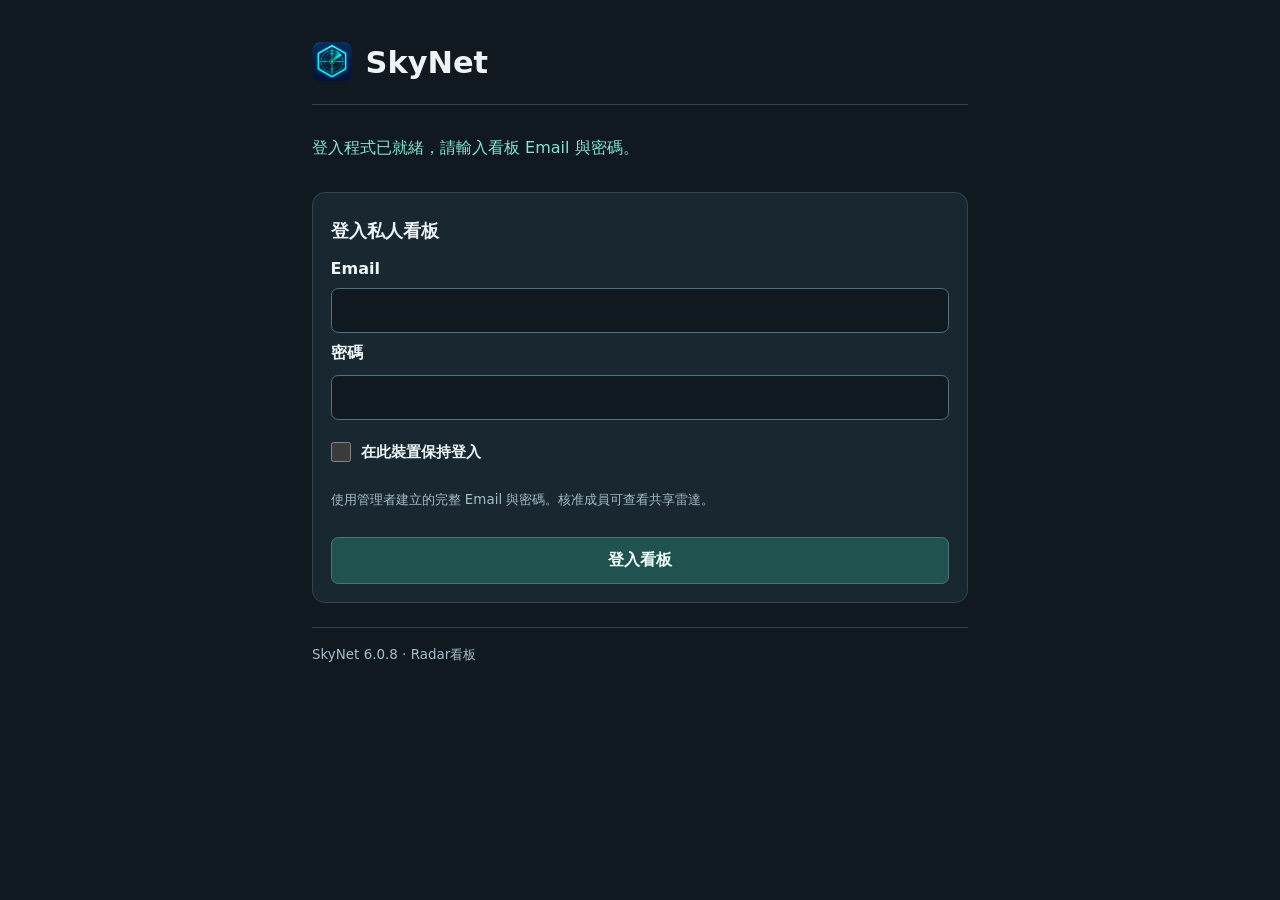
==== index.html @ 7acb48e9 "Add files via upload" ====
<!doctype html>
<html lang="zh-Hant"><head>
<meta charset="utf-8"><meta name="viewport" content="width=device-width,initial-scale=1">
<meta name="referrer" content="no-referrer">
<meta http-equiv="Content-Security-Policy" content="default-src 'none'; script-src 'self'; style-src 'self'; connect-src https://*.supabase.co; img-src 'self' data: blob:; base-uri 'none'; form-action 'none'; object-src 'none'">
<meta name="theme-color" content="#101820"><title>SkyNet</title>
<link rel="icon" type="image/png" href="skynet-icon.png">
<link rel="stylesheet" href="style.css?v=radar-map-defaults"><script src="config.js?v=7.0.0" defer></script><script src="board.js?v=radar-compact" defer></script><script src="radar.js?v=radar-map-defaults" defer></script>
</head><body><main>
<header><img src="skynet-icon.png" alt="" width="40" height="40"><h1>SkyNet</h1><button id="logout" class="secondary" hidden>登出</button></header>
<p id="status" role="status" aria-live="polite">正在載入登入程式；若長時間停留，請重新整理網頁。</p>
<noscript>此看板需要 JavaScript，請使用已啟用 JavaScript 的瀏覽器。</noscript>
<section id="auth" class="card"><h2>登入私人看板</h2>
<form id="login-form" novalidate><details id="project-settings"><summary>連線設定</summary>
<label for="url">Supabase Project URL</label><input id="url" type="url" placeholder="https://專案代碼.supabase.co" autocomplete="off" required>
<label for="key">Publishable／anon key</label><input id="key" autocomplete="off" autocapitalize="none" spellcheck="false" required></details>
<label for="email">Email</label><input id="email" type="email" autocomplete="username" required>
<label for="password">密碼</label><input id="password" type="password" autocomplete="current-password" required>
<label class="remember" for="remember"><input id="remember" type="checkbox"><span>在此裝置保持登入</span></label>
<p class="hint">使用管理者建立的完整 Email 與密碼。核准成員可查看共享雷達。</p><button id="login" type="submit">登入看板</button></form></section>
<section id="password-change" class="card" hidden>
<h2>首次登入須更換密碼</h2>
<form id="password-change-form">
<label for="new-password">新密碼（至少 12 個字元）</label><input id="new-password" type="password" autocomplete="new-password" minlength="12" required>
<label for="confirm-password">再輸入一次新密碼</label><input id="confirm-password" type="password" autocomplete="new-password" required>
<button id="save-password" type="submit">更換密碼</button>
</form></section>
<section id="radar-feed" hidden>
<div class="toolbar"><h2 id="radar-heading">雷達回報</h2><button id="radar-refresh" class="secondary" type="button">立即更新</button></div>
<nav id="radar-modes" class="board-tabs" aria-label="雷達功能"></nav>
<details id="radar-hidden-maps-settings"><summary>不顯示地圖設定</summary>
<details><summary>查看共用預設排除清單</summary><p id="radar-default-hidden-maps"></p></details>
<form id="radar-hidden-maps-form">
<label for="radar-hidden-maps">個人追加排除（逗號分隔）</label>
<input id="radar-hidden-maps" placeholder="名稱,名稱2,名稱3">
<button type="submit">儲存</button>
<p id="radar-hidden-maps-status" role="status" hidden></p>
</form></details>
<details><summary>排列功能順序</summary><div id="radar-mode-order"></div></details>
<div id="radar-groups" class="board-tabs" role="group" aria-label="血盟群組" hidden></div>
<details><summary>管理血盟群組</summary>
<form id="radar-group-form">
<label for="radar-group-name">群組名稱</label><input id="radar-group-name" maxlength="128" required>
<label for="radar-group-clans">血盟名稱（逗號分隔）</label><input id="radar-group-clans" placeholder="血盟名稱,血盟名稱2,血盟名稱3">
<div class="map-actions"><button type="submit">儲存群組</button><button id="radar-group-delete" type="button">移除群組</button></div>
<p id="radar-group-status" role="status"></p>
</form></details>
<details><summary>篩選細項</summary>
<div class="filters"><label for="radar-region">分區</label><select id="radar-region"><option value="">全部分區</option></select>
<label id="radar-kind-label" for="radar-kind">類型</label><select id="radar-kind"><option value="">全部類型</option><option value="report">一般回報</option><option value="boss">BOSS</option><option value="banner">橫幅推估</option></select>
<label for="radar-clan">血盟</label><select id="radar-clan"><option value="">全部血盟</option></select>
<label for="radar-server">伺服器</label><select id="radar-server"><option value="">全部伺服器</option></select>
<label for="radar-map-filter">地圖</label><select id="radar-map-filter"><option value="">全部地圖</option></select>
<label for="radar-search">搜尋名稱</label><input id="radar-search" type="search" placeholder="角色或 BOSS 名稱"></div>
</details>
<p id="radar-status" class="hint" role="status"></p>
<p class="radar-age-legend"><span data-age="1">1 分內</span><span data-age="5">1～5 分</span><span data-age="10">5～10 分</span><span data-age="30">10～30 分</span><span data-age="60">30～60 分</span></p>
<section id="radar-map" class="card" hidden>
<div class="toolbar"><h2 id="radar-map-title">地圖</h2><button id="radar-map-close" class="secondary" type="button">關閉地圖</button></div>
<p id="radar-map-detail" class="hint" role="status"></p>
<div class="map-actions radar-map-toolbar">
<div id="radar-map-picker" hidden>
<details id="radar-map-menu"><summary>選擇地圖</summary>
<label for="radar-map-search">搜尋地圖</label><input id="radar-map-search" type="search" placeholder="輸入地圖名稱">
<select id="radar-map-choice" size="6" aria-label="搜尋結果"></select>
</details>
</div>
<details id="radar-map-favorite-menu" hidden><summary>★ 我的最愛地圖</summary>
<select id="radar-map-favorites" size="5" aria-label="最愛地圖"></select>
<button id="radar-map-favorite" type="button">加入最愛</button>
</details>
<button id="radar-zoom-out" type="button" aria-label="縮小">−</button><button id="radar-zoom-in" type="button" aria-label="放大">＋</button><button id="radar-center" type="button">回到標記</button>
<div id="radar-map-controls" hidden>
<button id="radar-map-fit" type="button">符合視窗</button>
<label><input id="radar-map-names" type="checkbox" checked> 顯示名字</label>
<label><input id="radar-map-follow" type="checkbox" checked> 跟著篩選結果切換地圖</label>
</div>
<button id="radar-select" type="button" aria-pressed="false">框選回報</button><button id="radar-clear-area" type="button">清除框選</button>
</div>
<p id="radar-area-status" class="hint" role="status"></p>
<div id="radar-map-scroll" tabindex="0" aria-label="地圖，可捲動"><canvas id="radar-canvas" aria-label="地圖上的回報位置"></canvas></div>
</section>
<details><summary>顯示欄位</summary><div id="radar-columns"></div></details>
<p id="radar-empty" hidden>沒有符合篩選條件的回報。</p>
<div class="radar-table-scroll" tabindex="0" aria-label="雷達回報表格">
<table class="radar-table" aria-label="共享雷達回報"><thead><tr id="radar-head"></tr></thead><tbody id="radar-rows"></tbody></table>
</div>
</section>
<footer>SkyNet 6.0.8 · Radar看板</footer>
</main></body></html>
---- style.css ----
:root{color-scheme:dark;font:16px system-ui,-apple-system,"Segoe UI",sans-serif;background:#101820;color:#ecf4f6}*{box-sizing:border-box}[hidden]{display:none!important}body{margin:0}main{max-width:46rem;margin:auto;padding:clamp(1rem,4vw,2.5rem)}header{display:flex;gap:.85rem;align-items:center;border-bottom:1px solid #314550;padding-bottom:1.2rem}header button{margin-left:auto}.mark{font-size:2.5rem;color:#68e1d1}small,.hint,footer{color:#a5bdc9}header small{font-size:.65rem;letter-spacing:.12em}h1{margin:.3rem 0;font-size:clamp(1.3rem,5vw,1.9rem)}h2{font-size:1.1rem;margin:.5rem 0}#status{padding:.9rem 0;color:#84e8d0;line-height:1.65;overflow-wrap:anywhere}#status[data-error="true"]{color:#ffbf9e}.card,li{background:#192731;border:1px solid #314550;border-radius:.8rem;padding:1.1rem}form{display:grid;gap:.65rem;margin:1rem 0 0}label{font-weight:600}input,button,select{font:inherit;border:1px solid #4e727e;border-radius:.45rem;padding:.75rem;min-height:44px}input,select{width:100%;background:#101820;color:inherit}.remember{display:flex;align-items:center;gap:.65rem;min-height:44px;font-size:.95rem}.remember input{width:20px;height:20px;min-height:0;margin:0;accent-color:#68e1d1}button{background:#20534f;color:#f2fffd;cursor:pointer;font-weight:600}button.secondary{background:#192731;font-size:.9rem;white-space:nowrap}button:disabled{opacity:.55;cursor:wait}:focus-visible{outline:2px solid #84e8d0;outline-offset:3px}.hint,footer{font-size:.84rem;line-height:1.65;margin:.25rem 0 1rem}.toolbar{display:flex;align-items:center;justify-content:space-between;gap:1rem}#count{font-size:.8rem;color:#a5bdc9;margin-left:.3rem}ol{list-style:none;padding:0;display:grid;gap:.6rem}li{display:grid;grid-template-columns:minmax(0,1fr) auto;gap:.5rem}li strong{overflow-wrap:anywhere;font-size:1.1rem}li small{grid-column:1/-1;line-height:1.6;overflow-wrap:anywhere}.enter,.leave{align-self:start;border-radius:.35rem;padding:.15rem .5rem;font-size:.82rem}.enter{background:#19483e;color:#84e8d0}.leave{background:#233d4a;color:#bdd9ea}footer{border-top:1px solid #314550;padding-top:1rem;margin-top:1.5rem}details label{display:block;margin:.8rem 0 .3rem}summary{cursor:pointer;color:#a5bdc9;padding:.4rem 0}.filters{display:grid;grid-template-columns:auto 1fr;gap:.6rem;align-items:center;margin:1rem 0}
.board-tabs,.map-actions{display:flex;gap:.5rem;flex-wrap:wrap;margin:1rem 0}.board-tabs button[aria-pressed="false"]{background:#192731}.board-tabs button[aria-pressed="true"]{border-color:#84e8d0}.map-actions button{padding:.45rem .65rem}#radar-map-scroll{max-height:55vh;overflow:auto;background:#101820;overscroll-behavior:contain}#radar-canvas{display:block}#radar-rows button{justify-self:start}#radar-map-title{overflow-wrap:anywhere}
#radar-canvas.selecting{touch-action:none;cursor:crosshair}
main:has(#radar-feed:not([hidden])) { max-width: 96rem; }
#radar-columns { display: flex; flex-wrap: wrap; gap: .4rem 1rem; padding: .55rem 0; }
#radar-columns label { display: inline-flex; align-items: center; gap: .4rem; margin: 0; font-weight: normal; }
#radar-columns input { width: 1rem; height: 1rem; min-height: 0; accent-color: #68e1d1; }
.radar-table-scroll { overflow: auto; max-height: 70vh; border: 1px solid #314550; border-radius: .55rem; }
.radar-table { width: 100%; border-collapse: separate; border-spacing: 0; }
.radar-table th, .radar-table td { white-space: normal; overflow-wrap: anywhere; }
#radar-default-hidden-maps { white-space: normal; overflow-wrap: anywhere; line-height: 1.65; }
.radar-table th, .radar-table td { padding: .55rem .7rem; text-align: left; border-bottom: 1px solid #314550; }
.radar-table th { position: sticky; top: 0; background: #20343e; z-index: 1; }
.radar-table tbody tr:nth-child(even) { background: #192731; }
.radar-table tbody tr:hover { background: #233d4a; }
.radar-table button { min-height: 32px; padding: .25rem .55rem; }
.radar-table-scroll { background: #192738; }
.radar-table th, .radar-table td { padding: .32rem .65rem; border-bottom: 0; }
.radar-table th { background: #192738; color: #bdcfe1; border-bottom: 1px solid #526275; }
.radar-table td { color: #a5d86a; font-variant-numeric: tabular-nums; }
.radar-table tbody tr:nth-child(even) { background: #1c2c3e; }
.radar-table tbody tr:hover { background: #293e51; }
.radar-table button { min-height: 26px; padding: .1rem .45rem; font-size: .82rem; }
.radar-order-row { display: grid; grid-template-columns: minmax(8rem, 1fr) auto auto; gap: .5rem; align-items: center; max-width: 27rem; margin: .35rem 0; }
.radar-order-row button { min-height: 34px; padding: .25rem .6rem; }
#radar-group-form { max-width: 27rem; }
#radar-group-clans { font: inherit; color: inherit; background: #101820; border: 1px solid #4e727e; padding: .5rem; }
#radar-feed details { margin: .55rem 0; }
.radar-age-legend { display: flex; flex-wrap: wrap; gap: .35rem 1rem; font-size: .85rem; }
.radar-age-legend span, .radar-table tr[data-age] td { color: var(--age-color, #d0d0d0); }
#radar-feed [data-age="1"] { --age-color: #ff6674; }
#radar-feed [data-age="5"] { --age-color: #ffab54; }
#radar-feed [data-age="10"] { --age-color: #ffdf55; }
#radar-feed [data-age="30"] { --age-color: #a5d86a; }
#radar-map-picker { display: flex; gap: .6rem; align-items: center; max-width: 28rem; }
#radar-map-picker label { white-space: nowrap; }
#radar-map-controls label { display: inline-flex; align-items: center; gap: .35rem; }
#radar-map-controls input { width: 1rem; height: 1rem; min-height: 0; }
#radar-map .radar-map-toolbar { display: flex; flex-wrap: wrap; gap: .3rem; align-items: center; }
#radar-map-picker, #radar-map-controls { display: flex; flex-wrap: wrap; gap: .3rem; align-items: center; }
#radar-map-picker details { position: relative; margin: 0; }
#radar-map-picker details[open] { z-index: 2; }
#radar-map-picker summary, .radar-map-toolbar button { min-height: 32px; padding: .25rem .55rem; white-space: nowrap; }
#radar-map-picker summary { border: 1px solid #4e727e; border-radius: .45rem; color: inherit; }
#radar-map-picker details > :not(summary) { display: block; width: 100%; margin: .3rem 0; }
#radar-map-picker details[open] { width: min(14rem, 80vw); }
#radar-map-picker select { min-height: 0; }
#radar-map-scroll { height: 75vh; max-height: none; }
#radar-canvas { display: block; margin-inline: auto; }
#radar-map-favorite-menu { position: relative; margin: 0; }
#radar-map-favorite-menu summary { padding: .25rem .55rem; border: 1px solid #4e727e; border-radius: .45rem; white-space: nowrap; }
#radar-map-favorite-menu[open] { width: min(14rem, 80vw); }
#radar-map-favorite-menu select { margin: .3rem 0; }
#radar-hidden-maps-form { max-width: 30rem; }
#radar-hidden-maps-form button { justify-self: start; }

@media (max-width: 640px) {
  main:has(#radar-feed:not([hidden])) { padding: .65rem; }
  #radar-modes { display: flex; flex-wrap: nowrap; overflow-x: auto; }
  #radar-modes button { flex: 0 0 auto; white-space: nowrap; }
  .radar-table-scroll { max-height: none; overflow: visible; border: 0; background: transparent; }
  .radar-table, .radar-table tbody { display: block; }
  .radar-table thead { position: absolute; width: 1px; height: 1px; overflow: hidden; clip-path: inset(50%); }
  .radar-table tbody tr { display: grid; grid-template-columns: repeat(2, minmax(0, 1fr)); gap: .35rem .7rem; margin-bottom: .55rem; padding: .65rem; background: #192738; border: 1px solid #314550; border-radius: .6rem; }
  .radar-table tr td { padding: 0; border: 0; white-space: normal; overflow-wrap: anywhere; }
  .radar-table td::before { content: attr(data-label); display: block; color: #a5bdc9; font-size: .72rem; }
  .radar-table td[data-field="name"] { order: -1; grid-column: 1 / -1; font-weight: 700; }
  .radar-table td[data-field="location"], .radar-table td[data-field="action"] { grid-column: 1 / -1; }
  .radar-table td button { min-height: 44px; width: 100%; }
  #radar-map { padding: .55rem; }
  #radar-map-scroll { height: auto; max-height: 62vh; max-height: 62dvh; }
  #radar-map .radar-map-toolbar button, #radar-map-picker summary, #radar-map-favorite-menu summary { min-height: 44px; }
}
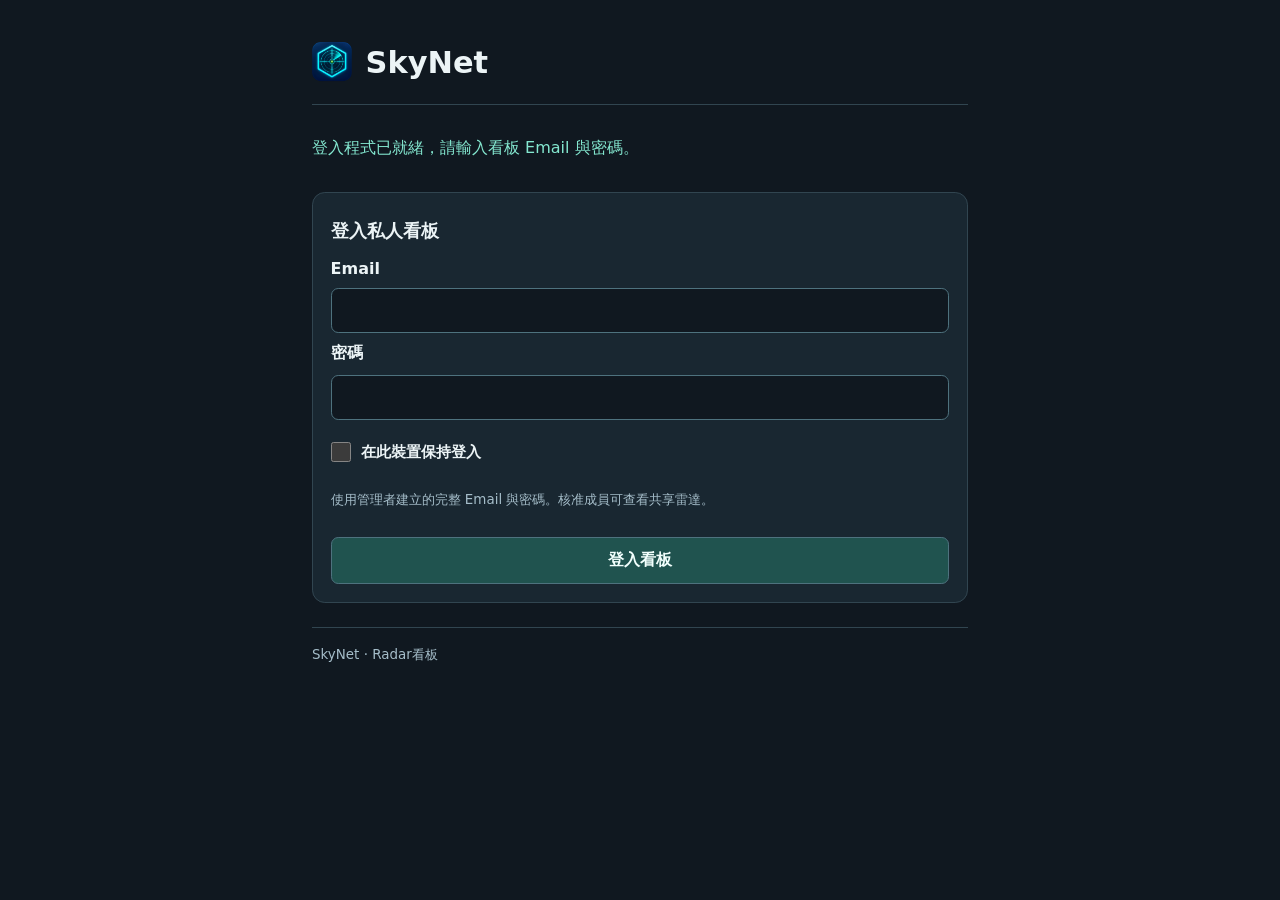
==== commit bdf01422: "Add files via upload" ====
--- a/index.html
+++ b/index.html
@@ -1,90 +1,83 @@
-<!doctype html>
-<html lang="zh-Hant"><head>
-<meta charset="utf-8"><meta name="viewport" content="width=device-width,initial-scale=1">
-<meta name="referrer" content="no-referrer">
-<meta http-equiv="Content-Security-Policy" content="default-src 'none'; script-src 'self'; style-src 'self'; connect-src https://*.supabase.co; img-src 'self' data: blob:; base-uri 'none'; form-action 'none'; object-src 'none'">
-<meta name="theme-color" content="#101820"><title>SkyNet</title>
-<link rel="icon" type="image/png" href="skynet-icon.png">
-<link rel="stylesheet" href="style.css?v=radar-map-defaults"><script src="config.js?v=7.0.0" defer></script><script src="board.js?v=radar-compact" defer></script><script src="radar.js?v=radar-map-defaults" defer></script>
-</head><body><main>
-<header><img src="skynet-icon.png" alt="" width="40" height="40"><h1>SkyNet</h1><button id="logout" class="secondary" hidden>登出</button></header>
-<p id="status" role="status" aria-live="polite">正在載入登入程式；若長時間停留，請重新整理網頁。</p>
-<noscript>此看板需要 JavaScript，請使用已啟用 JavaScript 的瀏覽器。</noscript>
-<section id="auth" class="card"><h2>登入私人看板</h2>
-<form id="login-form" novalidate><details id="project-settings"><summary>連線設定</summary>
-<label for="url">Supabase Project URL</label><input id="url" type="url" placeholder="https://專案代碼.supabase.co" autocomplete="off" required>
-<label for="key">Publishable／anon key</label><input id="key" autocomplete="off" autocapitalize="none" spellcheck="false" required></details>
-<label for="email">Email</label><input id="email" type="email" autocomplete="username" required>
-<label for="password">密碼</label><input id="password" type="password" autocomplete="current-password" required>
-<label class="remember" for="remember"><input id="remember" type="checkbox"><span>在此裝置保持登入</span></label>
-<p class="hint">使用管理者建立的完整 Email 與密碼。核准成員可查看共享雷達。</p><button id="login" type="submit">登入看板</button></form></section>
-<section id="password-change" class="card" hidden>
-<h2>首次登入須更換密碼</h2>
-<form id="password-change-form">
-<label for="new-password">新密碼（至少 12 個字元）</label><input id="new-password" type="password" autocomplete="new-password" minlength="12" required>
-<label for="confirm-password">再輸入一次新密碼</label><input id="confirm-password" type="password" autocomplete="new-password" required>
-<button id="save-password" type="submit">更換密碼</button>
-</form></section>
-<section id="radar-feed" hidden>
-<div class="toolbar"><h2 id="radar-heading">雷達回報</h2><button id="radar-refresh" class="secondary" type="button">立即更新</button></div>
-<nav id="radar-modes" class="board-tabs" aria-label="雷達功能"></nav>
-<details id="radar-hidden-maps-settings"><summary>不顯示地圖設定</summary>
-<details><summary>查看共用預設排除清單</summary><p id="radar-default-hidden-maps"></p></details>
-<form id="radar-hidden-maps-form">
-<label for="radar-hidden-maps">個人追加排除（逗號分隔）</label>
-<input id="radar-hidden-maps" placeholder="名稱,名稱2,名稱3">
-<button type="submit">儲存</button>
-<p id="radar-hidden-maps-status" role="status" hidden></p>
-</form></details>
-<details><summary>排列功能順序</summary><div id="radar-mode-order"></div></details>
-<div id="radar-groups" class="board-tabs" role="group" aria-label="血盟群組" hidden></div>
-<details><summary>管理血盟群組</summary>
-<form id="radar-group-form">
-<label for="radar-group-name">群組名稱</label><input id="radar-group-name" maxlength="128" required>
-<label for="radar-group-clans">血盟名稱（逗號分隔）</label><input id="radar-group-clans" placeholder="血盟名稱,血盟名稱2,血盟名稱3">
-<div class="map-actions"><button type="submit">儲存群組</button><button id="radar-group-delete" type="button">移除群組</button></div>
-<p id="radar-group-status" role="status"></p>
-</form></details>
-<details><summary>篩選細項</summary>
-<div class="filters"><label for="radar-region">分區</label><select id="radar-region"><option value="">全部分區</option></select>
-<label id="radar-kind-label" for="radar-kind">類型</label><select id="radar-kind"><option value="">全部類型</option><option value="report">一般回報</option><option value="boss">BOSS</option><option value="banner">橫幅推估</option></select>
-<label for="radar-clan">血盟</label><select id="radar-clan"><option value="">全部血盟</option></select>
-<label for="radar-server">伺服器</label><select id="radar-server"><option value="">全部伺服器</option></select>
-<label for="radar-map-filter">地圖</label><select id="radar-map-filter"><option value="">全部地圖</option></select>
-<label for="radar-search">搜尋名稱</label><input id="radar-search" type="search" placeholder="角色或 BOSS 名稱"></div>
-</details>
-<p id="radar-status" class="hint" role="status"></p>
-<p class="radar-age-legend"><span data-age="1">1 分內</span><span data-age="5">1～5 分</span><span data-age="10">5～10 分</span><span data-age="30">10～30 分</span><span data-age="60">30～60 分</span></p>
-<section id="radar-map" class="card" hidden>
-<div class="toolbar"><h2 id="radar-map-title">地圖</h2><button id="radar-map-close" class="secondary" type="button">關閉地圖</button></div>
-<p id="radar-map-detail" class="hint" role="status"></p>
-<div class="map-actions radar-map-toolbar">
-<div id="radar-map-picker" hidden>
-<details id="radar-map-menu"><summary>選擇地圖</summary>
-<label for="radar-map-search">搜尋地圖</label><input id="radar-map-search" type="search" placeholder="輸入地圖名稱">
-<select id="radar-map-choice" size="6" aria-label="搜尋結果"></select>
-</details>
-</div>
-<details id="radar-map-favorite-menu" hidden><summary>★ 我的最愛地圖</summary>
-<select id="radar-map-favorites" size="5" aria-label="最愛地圖"></select>
-<button id="radar-map-favorite" type="button">加入最愛</button>
-</details>
-<button id="radar-zoom-out" type="button" aria-label="縮小">−</button><button id="radar-zoom-in" type="button" aria-label="放大">＋</button><button id="radar-center" type="button">回到標記</button>
-<div id="radar-map-controls" hidden>
-<button id="radar-map-fit" type="button">符合視窗</button>
-<label><input id="radar-map-names" type="checkbox" checked> 顯示名字</label>
-<label><input id="radar-map-follow" type="checkbox" checked> 跟著篩選結果切換地圖</label>
-</div>
-<button id="radar-select" type="button" aria-pressed="false">框選回報</button><button id="radar-clear-area" type="button">清除框選</button>
-</div>
-<p id="radar-area-status" class="hint" role="status"></p>
-<div id="radar-map-scroll" tabindex="0" aria-label="地圖，可捲動"><canvas id="radar-canvas" aria-label="地圖上的回報位置"></canvas></div>
-</section>
-<details><summary>顯示欄位</summary><div id="radar-columns"></div></details>
-<p id="radar-empty" hidden>沒有符合篩選條件的回報。</p>
-<div class="radar-table-scroll" tabindex="0" aria-label="雷達回報表格">
-<table class="radar-table" aria-label="共享雷達回報"><thead><tr id="radar-head"></tr></thead><tbody id="radar-rows"></tbody></table>
-</div>
-</section>
-<footer>SkyNet 6.0.8 · Radar看板</footer>
-</main></body></html>
+<!doctype html>
+<html lang="zh-Hant"><head>
+<meta charset="utf-8"><meta name="viewport" content="width=device-width,initial-scale=1">
+<meta name="referrer" content="no-referrer">
+<meta http-equiv="Content-Security-Policy" content="default-src 'none'; script-src 'self'; style-src 'self'; connect-src https://*.supabase.co; img-src 'self' data: blob:; base-uri 'none'; form-action 'none'; object-src 'none'">
+<meta name="theme-color" content="#101820"><title>SkyNet</title>
+<link rel="icon" type="image/png" href="skynet-icon.png">
+<link rel="stylesheet" href="style.css?v=radar-map-defaults"><script src="config.js?v=7.0.0" defer></script><script src="board.js?v=radar-compact" defer></script><script src="radar.js?v=radar-permissions" defer></script>
+</head><body><main>
+<header><img src="skynet-icon.png" alt="" width="40" height="40"><h1>SkyNet</h1><button id="logout" class="secondary" hidden>登出</button></header>
+<p id="status" role="status" aria-live="polite">正在載入登入程式；若長時間停留，請重新整理網頁。</p>
+<noscript>此看板需要 JavaScript，請使用已啟用 JavaScript 的瀏覽器。</noscript>
+<section id="auth" class="card"><h2>登入私人看板</h2>
+<form id="login-form" novalidate><details id="project-settings"><summary>連線設定</summary>
+<label for="url">Supabase Project URL</label><input id="url" type="url" placeholder="https://專案代碼.supabase.co" autocomplete="off" required>
+<label for="key">Publishable／anon key</label><input id="key" autocomplete="off" autocapitalize="none" spellcheck="false" required></details>
+<label for="email">Email</label><input id="email" type="email" autocomplete="username" required>
+<label for="password">密碼</label><input id="password" type="password" autocomplete="current-password" required>
+<label class="remember" for="remember"><input id="remember" type="checkbox"><span>在此裝置保持登入</span></label>
+<p class="hint">使用管理者建立的完整 Email 與密碼。核准成員可查看共享雷達。</p><button id="login" type="submit">登入看板</button></form></section>
+<section id="password-change" class="card" hidden>
+<h2>首次登入須更換密碼</h2>
+<form id="password-change-form">
+<label for="new-password">新密碼（至少 12 個字元）</label><input id="new-password" type="password" autocomplete="new-password" minlength="12" required>
+<label for="confirm-password">再輸入一次新密碼</label><input id="confirm-password" type="password" autocomplete="new-password" required>
+<button id="save-password" type="submit">更換密碼</button>
+</form></section>
+<section id="radar-feed" hidden>
+<div class="toolbar"><h2 id="radar-heading">雷達回報</h2><button id="radar-refresh" class="secondary" type="button">立即更新</button></div>
+<nav id="radar-modes" class="board-tabs" aria-label="雷達功能"></nav>
+<details id="radar-hidden-maps-settings"><summary>不顯示地圖設定</summary>
+<details><summary>查看共用預設排除清單</summary><p id="radar-default-hidden-maps"></p></details>
+<form id="radar-hidden-maps-form">
+<label for="radar-hidden-maps">個人追加排除（逗號分隔）</label>
+<input id="radar-hidden-maps" placeholder="名稱,名稱2,名稱3">
+<button type="submit">儲存</button>
+<p id="radar-hidden-maps-status" role="status" hidden></p>
+</form></details>
+<details><summary>排列功能順序</summary><div id="radar-mode-order"></div></details>
+<div id="radar-groups" class="board-tabs" role="group" aria-label="血盟群組" hidden></div>
+<details><summary>篩選細項</summary>
+<div class="filters"><label for="radar-region">分區</label><select id="radar-region"><option value="">全部分區</option></select>
+<label id="radar-kind-label" for="radar-kind">類型</label><select id="radar-kind"><option value="">全部類型</option><option value="report">一般回報</option><option value="boss">BOSS</option><option value="phase">女皇憤怒事件</option><option value="banner">橫幅推估</option></select>
+<label for="radar-clan">血盟</label><select id="radar-clan"><option value="">全部血盟</option></select>
+<label for="radar-server">伺服器</label><select id="radar-server"><option value="">全部伺服器</option></select>
+<label for="radar-map-filter">地圖</label><select id="radar-map-filter"><option value="">全部地圖</option></select>
+<label for="radar-search">搜尋名稱</label><input id="radar-search" type="search" placeholder="角色或 BOSS 名稱"></div>
+</details>
+<p id="radar-status" class="hint" role="status"></p>
+<p class="radar-age-legend"><span data-age="1">1 分內</span><span data-age="5">1～5 分</span><span data-age="10">5～10 分</span><span data-age="30">10～30 分</span><span data-age="60">30～60 分</span></p>
+<section id="radar-map" class="card" hidden>
+<div class="toolbar"><h2 id="radar-map-title">地圖</h2><button id="radar-map-close" class="secondary" type="button">關閉地圖</button></div>
+<p id="radar-map-detail" class="hint" role="status"></p>
+<div class="map-actions radar-map-toolbar">
+<div id="radar-map-picker" hidden>
+<details id="radar-map-menu"><summary>選擇地圖</summary>
+<label for="radar-map-search">搜尋地圖</label><input id="radar-map-search" type="search" placeholder="輸入地圖名稱">
+<select id="radar-map-choice" size="6" aria-label="搜尋結果"></select>
+</details>
+</div>
+<details id="radar-map-favorite-menu" hidden><summary>★ 我的最愛地圖</summary>
+<select id="radar-map-favorites" size="5" aria-label="最愛地圖"></select>
+<button id="radar-map-favorite" type="button">加入最愛</button>
+</details>
+<button id="radar-zoom-out" type="button" aria-label="縮小">−</button><button id="radar-zoom-in" type="button" aria-label="放大">＋</button><button id="radar-center" type="button">回到標記</button>
+<div id="radar-map-controls" hidden>
+<button id="radar-map-fit" type="button">符合視窗</button>
+<label><input id="radar-map-names" type="checkbox" checked> 顯示名字</label>
+<label><input id="radar-map-follow" type="checkbox" checked> 跟著篩選結果切換地圖</label>
+</div>
+<button id="radar-select" type="button" aria-pressed="false">框選回報</button><button id="radar-clear-area" type="button">清除框選</button>
+</div>
+<p id="radar-area-status" class="hint" role="status"></p>
+<div id="radar-map-scroll" tabindex="0" aria-label="地圖，可捲動"><canvas id="radar-canvas" aria-label="地圖上的回報位置"></canvas></div>
+</section>
+<details><summary>顯示欄位</summary><div id="radar-columns"></div></details>
+<p id="radar-empty" hidden>沒有符合篩選條件的回報。</p>
+<div class="radar-table-scroll" tabindex="0" aria-label="雷達回報表格">
+<table class="radar-table" aria-label="共享雷達回報"><thead><tr id="radar-head"></tr></thead><tbody id="radar-rows"></tbody></table>
+</div>
+</section>
+<footer>SkyNet · Radar看板</footer>
+</main></body></html>
